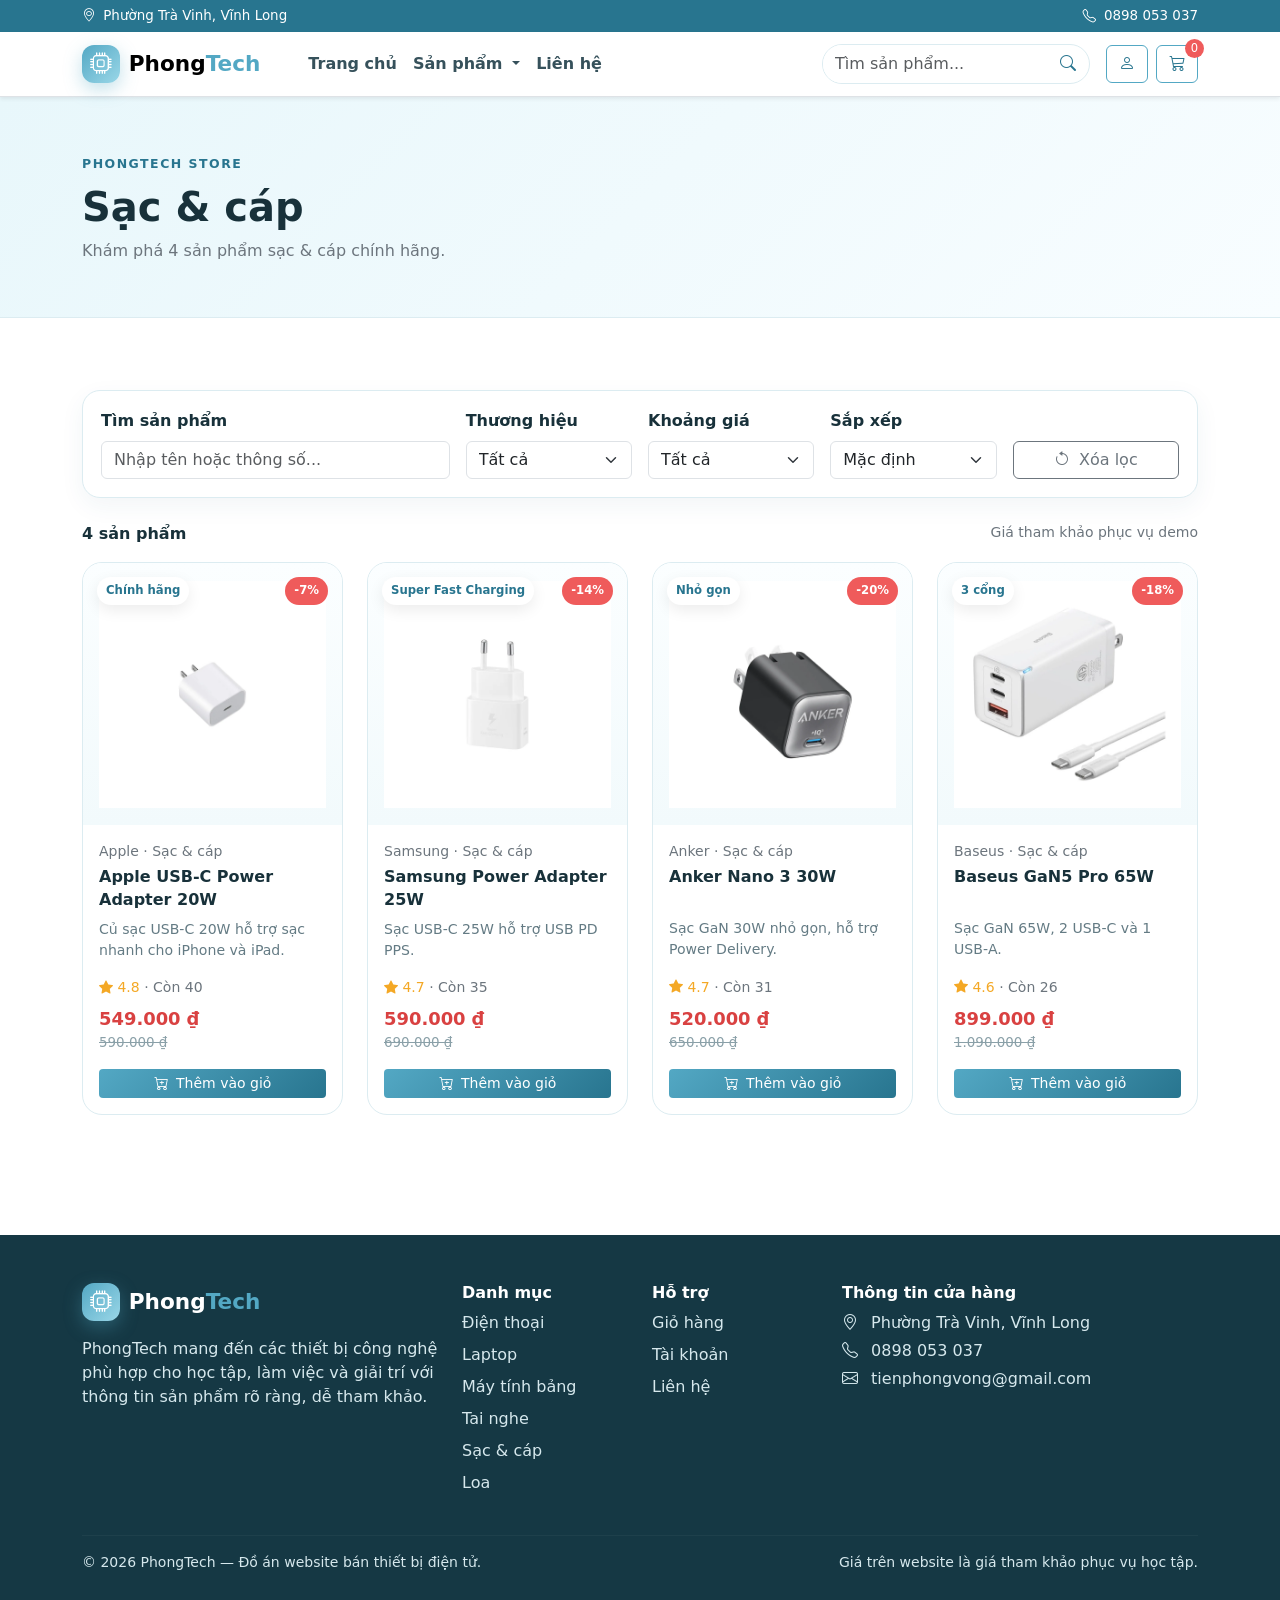
==== html/chargers.html @ 4c8fffdd "big update 0907" ====
<!doctype html>
<html lang="vi">
  <head>
    <meta charset="utf-8" />
    <meta name="viewport" content="width=device-width,initial-scale=1" />
    <meta
      name="description"
      content="PhongTech - Cửa hàng thiết bị điện tử cho học tập, làm việc và giải trí"
    />
    <title>Sạc & cáp | PhongTech</title>
    <link rel="preconnect" href="https://cdn.jsdelivr.net" />
    <link
      href="https://cdn.jsdelivr.net/npm/bootstrap@5.3.3/dist/css/bootstrap.min.css"
      rel="stylesheet"
    />
    <link
      href="https://cdn.jsdelivr.net/npm/bootstrap-icons@1.11.3/font/bootstrap-icons.min.css"
      rel="stylesheet"
    />
    <link rel="stylesheet" href="../css/style.css" />
  </head>
  <body data-category="chargers">
    <div id="site-header"></div>
    <main>
      <section class="page-hero">
        <div class="container">
          <span class="section-kicker">PhongTech Store</span>
          <h1 id="categoryTitle" class="fw-bold mt-2"></h1>
          <p id="categorySubtitle" class="text-secondary mb-0"></p>
        </div>
      </section>
      <section class="section-pad">
        <div class="container">
          <div class="filter-panel mb-4">
            <div class="row g-3 align-items-end">
              <div class="col-md-4">
                <label class="form-label fw-semibold">Tìm sản phẩm</label>
                <input
                  id="productSearch"
                  class="form-control"
                  placeholder="Nhập tên hoặc thông số..."
                />
              </div>
              <div class="col-6 col-md-2">
                <label class="form-label fw-semibold">Thương hiệu</label>
                <select id="brandFilter" class="form-select">
                  <option value="">Tất cả</option>
                </select>
              </div>
              <div class="col-6 col-md-2">
                <label class="form-label fw-semibold">Khoảng giá</label>
                <select id="priceFilter" class="form-select">
                  <option value="0">Tất cả</option>
                  <option value="1000000">Dưới 1 triệu</option>
                  <option value="5000000">Dưới 5 triệu</option>
                  <option value="10000000">Dưới 10 triệu</option>
                  <option value="20000000">Dưới 20 triệu</option>
                  <option value="30000000">Dưới 30 triệu</option>
                </select>
              </div>
              <div class="col-6 col-md-2">
                <label class="form-label fw-semibold">Sắp xếp</label>
                <select id="sortFilter" class="form-select">
                  <option value="featured">Mặc định</option>
                  <option value="price-asc">Giá tăng dần</option>
                  <option value="price-desc">Giá giảm dần</option>
                  <option value="rating">Đánh giá cao</option>
                  <option value="name">Tên A–Z</option>
                </select>
              </div>
              <div class="col-6 col-md-2">
                <button
                  id="clearFilters"
                  class="btn btn-outline-secondary w-100"
                >
                  <i class="bi bi-arrow-counterclockwise me-1"></i>
                  Xóa lọc
                </button>
              </div>
            </div>
          </div>
          <div class="d-flex justify-content-between mb-3">
            <strong id="resultCount"></strong>
            <span class="small text-secondary">Giá tham khảo phục vụ demo</span>
          </div>
          <div id="productGrid" class="row g-4"></div>
        </div>
      </section>
    </main>
    <div id="site-footer"></div>
    <script src="https://cdn.jsdelivr.net/npm/bootstrap@5.3.3/dist/js/bootstrap.bundle.min.js"></script>
    <script src="../js/data.js"></script>
    <script src="../js/common.js"></script>
    <script src="../js/category.js"></script>
  </body>
</html>
---- css/style.css ----
:root {
  --brand: #53a8c4;
  --brand-dark: #28758f;
  --brand-soft: #e8f7fb;
  --ink: #18313a;
  --muted: #647b84;
  --surface: #f6fbfd;
  --border: #dcecf1;
  --shadow: 0 14px 40px rgba(30, 92, 111, 0.12);
}
* {
  box-sizing: border-box;
}
body {
  font-family:
    Inter,
    system-ui,
    -apple-system,
    "Segoe UI",
    sans-serif;
  color: var(--ink);
  background: #fff;
}
a {
  text-decoration: none;
  color: inherit;
}
.topbar {
  background: var(--brand-dark);
  color: #fff;
  font-size: 0.84rem;
  padding: 0.38rem 0;
}
.brand-logo {
  display: flex;
  align-items: center;
  gap: 0.55rem;
  font-weight: 800;
  font-size: 1.35rem;
}
.brand-logo > span:last-child > span {
  color: var(--brand);
}
.brand-mark {
  width: 38px;
  height: 38px;
  border-radius: 12px;
  display: grid;
  place-items: center;
  background: linear-gradient(135deg, var(--brand), #9ad7e8);
  color: #fff;
  box-shadow: 0 6px 18px rgba(83, 168, 196, 0.35);
}
.navbar .nav-link {
  font-weight: 600;
  color: #36515b;
}
.navbar .nav-link:hover {
  color: var(--brand-dark);
}
.nav-search {
  border: 1px solid var(--border);
  border-radius: 999px;
  overflow: hidden;
  background: #fff;
}
.nav-search input {
  border: 0;
  box-shadow: none !important;
  min-width: 220px;
}
.nav-search button {
  color: var(--brand-dark);
}
.btn-brand {
  background: linear-gradient(135deg, var(--brand), var(--brand-dark));
  border: 0;
  color: #fff;
}
.btn-brand:hover {
  color: #fff;
  filter: brightness(0.96);
  transform: translateY(-1px);
}
.btn-outline-brand {
  border-color: var(--brand);
  color: var(--brand-dark);
}
.btn-outline-brand:hover {
  background: var(--brand);
  color: #fff;
}
.cart-count {
  position: absolute;
  top: -7px;
  right: -7px;
  background: #ef5b5b;
  color: #fff;
  min-width: 19px;
  height: 19px;
  padding: 0 5px;
  border-radius: 999px;
  font-size: 0.72rem;
  display: grid;
  place-items: center;
}
.hero {
  background: radial-gradient(
      circle at 85% 15%,
      rgba(154, 215, 232, 0.65),
      transparent 34%
    ),
    linear-gradient(135deg, #f5fcfe, #e9f8fb);
  padding: 78px 0;
  overflow: hidden;
}
.hero h1 {
  font-size: clamp(2.25rem, 5vw, 4.25rem);
  line-height: 1.06;
  font-weight: 850;
  letter-spacing: -0.04em;
}
.hero-highlight {
  color: var(--brand-dark);
}
.hero-card {
  background: rgba(255, 255, 255, 0.75);
  backdrop-filter: blur(14px);
  border: 1px solid rgba(255, 255, 255, 0.8);
  border-radius: 28px;
  padding: 24px;
  box-shadow: var(--shadow);
}
.hero-products {
  display: grid;
  grid-template-columns: repeat(2, 1fr);
  gap: 16px;
}
.hero-mini {
  background: #fff;
  border: 1px solid var(--border);
  border-radius: 20px;
  padding: 16px;
  text-align: center;
}
.hero-mini img {
  width: 100%;
  height: 150px;
  object-fit: contain;
}
.trust-strip {
  margin-top: -28px;
  position: relative;
  z-index: 2;
}
.trust-box {
  background: #fff;
  border: 1px solid var(--border);
  border-radius: 20px;
  box-shadow: var(--shadow);
  padding: 20px;
}
.trust-item {
  display: flex;
  align-items: center;
  gap: 12px;
}
.trust-item i {
  font-size: 1.65rem;
  color: var(--brand-dark);
}
.section-pad {
  padding: 72px 0;
}
.section-heading {
  display: flex;
  justify-content: space-between;
  gap: 20px;
  align-items: end;
  margin-bottom: 28px;
}
.section-heading h2 {
  font-weight: 800;
  margin: 0.25rem 0 0;
}
.section-kicker {
  text-transform: uppercase;
  letter-spacing: 0.12em;
  font-size: 0.78rem;
  font-weight: 800;
  color: var(--brand-dark);
}
.category-tile {
  display: block;
  background: linear-gradient(145deg, #fff, var(--brand-soft));
  border: 1px solid var(--border);
  border-radius: 22px;
  padding: 24px;
  transition: 0.25s;
  height: 100%;
}
.category-tile:hover {
  transform: translateY(-5px);
  box-shadow: var(--shadow);
  border-color: #b9e0eb;
}
.category-icon {
  width: 56px;
  height: 56px;
  border-radius: 18px;
  background: #fff;
  color: var(--brand-dark);
  display: grid;
  place-items: center;
  font-size: 1.6rem;
  margin-bottom: 18px;
  box-shadow: 0 8px 22px rgba(40, 117, 143, 0.1);
}
.product-card {
  border: 1px solid var(--border);
  border-radius: 20px;
  overflow: hidden;
  background: #fff;
  transition: 0.25s;
  display: flex;
  flex-direction: column;
}
.product-card:hover {
  transform: translateY(-5px);
  box-shadow: var(--shadow);
  border-color: #bddfe9;
}
.product-image-wrap {
  display: block;
  background: linear-gradient(180deg, #fbfeff, #f2fafc);
  position: relative;
  padding: 16px;
}
.product-image {
  width: 100%;
  height: 230px;
  object-fit: contain;
  transition: 0.3s;
}
.product-card:hover .product-image {
  transform: scale(1.04);
}
.product-badge,
.discount-badge {
  position: absolute;
  top: 14px;
  padding: 5px 9px;
  border-radius: 999px;
  font-size: 0.73rem;
  font-weight: 800;
}
.product-badge {
  left: 14px;
  background: #fff;
  color: var(--brand-dark);
  box-shadow: 0 5px 15px rgba(0, 0, 0, 0.08);
}
.discount-badge {
  right: 14px;
  background: #ef5b5b;
  color: #fff;
}
.product-title {
  font-size: 1rem;
  font-weight: 750;
  line-height: 1.4;
  min-height: 44px;
}
.product-title a:hover {
  color: var(--brand-dark);
}
.product-short {
  color: var(--muted);
  font-size: 0.88rem;
  min-height: 42px;
}
.rating {
  color: #f4a825;
}
.price {
  font-weight: 850;
  color: #d94141;
  font-size: 1.12rem;
}
.old-price {
  text-decoration: line-through;
  color: #8aa0a8;
  font-size: 0.84rem;
}
.promo-section {
  background: linear-gradient(135deg, var(--brand-dark), #1c4f60);
  color: #fff;
}
.page-hero {
  background: linear-gradient(135deg, var(--brand-soft), #f8fdff);
  padding: 54px 0;
  border-bottom: 1px solid var(--border);
}
.filter-panel {
  background: #fff;
  border: 1px solid var(--border);
  border-radius: 18px;
  padding: 18px;
  box-shadow: 0 8px 25px rgba(30, 92, 111, 0.06);
}
.empty-state {
  text-align: center;
  padding: 65px 20px;
  background: var(--surface);
  border: 1px dashed #b7dce7;
  border-radius: 22px;
}
.empty-state i {
  font-size: 3rem;
  color: var(--brand);
}
.breadcrumb-custom {
  display: flex;
  gap: 10px;
  flex-wrap: wrap;
  color: var(--muted);
  font-size: 0.9rem;
}
.breadcrumb-custom a:hover {
  color: var(--brand-dark);
}
.detail-image-box {
  background: linear-gradient(180deg, #fbfeff, #eef9fc);
  border: 1px solid var(--border);
  border-radius: 28px;
  padding: 35px;
  box-shadow: var(--shadow);
}
.detail-image-box img {
  width: 100%;
  height: 470px;
  object-fit: contain;
}
.detail-price {
  font-size: 2rem;
  font-weight: 900;
  color: #d94141;
}
.qty-input {
  width: 90px;
}
.service-grid {
  display: grid;
  grid-template-columns: repeat(3, 1fr);
  gap: 10px;
}
.service-grid > div {
  border: 1px solid var(--border);
  border-radius: 14px;
  padding: 13px;
  text-align: center;
  font-size: 0.82rem;
}
.service-grid i {
  display: block;
  font-size: 1.25rem;
  color: var(--brand-dark);
  margin-bottom: 5px;
}
.spec-table {
  border: 1px solid var(--border);
  border-radius: 18px;
  overflow: hidden;
}
.spec-row {
  display: grid;
  grid-template-columns: minmax(150px, 30%) 1fr;
  padding: 14px 18px;
  border-bottom: 1px solid var(--border);
}
.spec-row:last-child {
  border-bottom: 0;
}
.spec-row:nth-child(odd) {
  background: var(--surface);
}
.cart-layout {
  display: grid;
  grid-template-columns: 1fr 340px;
  gap: 28px;
}
.cart-item {
  display: grid;
  grid-template-columns: 120px 1fr auto;
  gap: 18px;
  align-items: center;
  border: 1px solid var(--border);
  border-radius: 18px;
  padding: 16px;
  margin-bottom: 14px;
}
.cart-item img {
  width: 110px;
  height: 95px;
  object-fit: contain;
  background: var(--surface);
  border-radius: 14px;
}
.cart-actions {
  text-align: right;
}
.qty-group {
  width: 120px;
  margin-bottom: 8px;
}
.summary-card {
  border: 1px solid var(--border);
  border-radius: 20px;
  padding: 22px;
  position: sticky;
  top: 110px;
  box-shadow: var(--shadow);
}
.auth-shell {
  max-width: 920px;
  margin: auto;
  border: 1px solid var(--border);
  border-radius: 26px;
  overflow: hidden;
  box-shadow: var(--shadow);
  background: #fff;
}
.auth-side {
  background: linear-gradient(135deg, var(--brand-dark), var(--brand));
  color: #fff;
  padding: 45px;
}
.contact-card {
  border: 1px solid var(--border);
  border-radius: 20px;
  padding: 24px;
  height: 100%;
  background: #fff;
}
.contact-icon {
  width: 48px;
  height: 48px;
  display: grid;
  place-items: center;
  border-radius: 15px;
  background: var(--brand-soft);
  color: var(--brand-dark);
  font-size: 1.25rem;
}
.footer {
  background: #153844;
  color: #d6e8ed;
}
.footer h6 {
  color: #fff;
  font-weight: 800;
}
.footer a {
  color: #d6e8ed;
  display: inline-block;
  margin-bottom: 8px;
}
.footer a:hover {
  color: #fff;
}
.footer hr {
  border-color: rgba(255, 255, 255, 0.15);
}
@media (max-width: 991.98px) {
  .nav-search input {
    min-width: 0;
  }
  .cart-layout {
    grid-template-columns: 1fr;
  }
  .summary-card {
    position: static;
  }
  .hero {
    padding: 55px 0;
  }
  .detail-image-box img {
    height: 360px;
  }
}
@media (max-width: 767.98px) {
  .product-image {
    height: 170px;
  }
  .product-card .p-3 {
    padding: 12px !important;
  }
  .product-title {
    font-size: 0.91rem;
    min-height: 40px;
  }
  .price {
    font-size: 0.98rem;
  }
  .section-pad {
    padding: 50px 0;
  }
  .section-heading {
    align-items: start;
    flex-direction: column;
  }
  .hero-products {
    margin-top: 30px;
  }
  .hero-mini img {
    height: 110px;
  }
  .trust-strip {
    margin-top: 0;
  }
  .trust-item {
    margin-bottom: 12px;
  }
  .detail-image-box img {
    height: 290px;
  }
  .service-grid {
    grid-template-columns: 1fr;
  }
  .spec-row {
    grid-template-columns: 1fr;
    gap: 5px;
  }
  .cart-item {
    grid-template-columns: 82px 1fr;
  }
  .cart-item img {
    width: 78px;
    height: 78px;
  }
  .cart-actions {
    grid-column: 1/-1;
    display: flex;
    justify-content: space-between;
    align-items: center;
  }
  .qty-group {
    margin: 0;
  }
  .auth-side {
    padding: 28px;
  }
  .topbar .container {
    font-size: 0.76rem;
  }
}
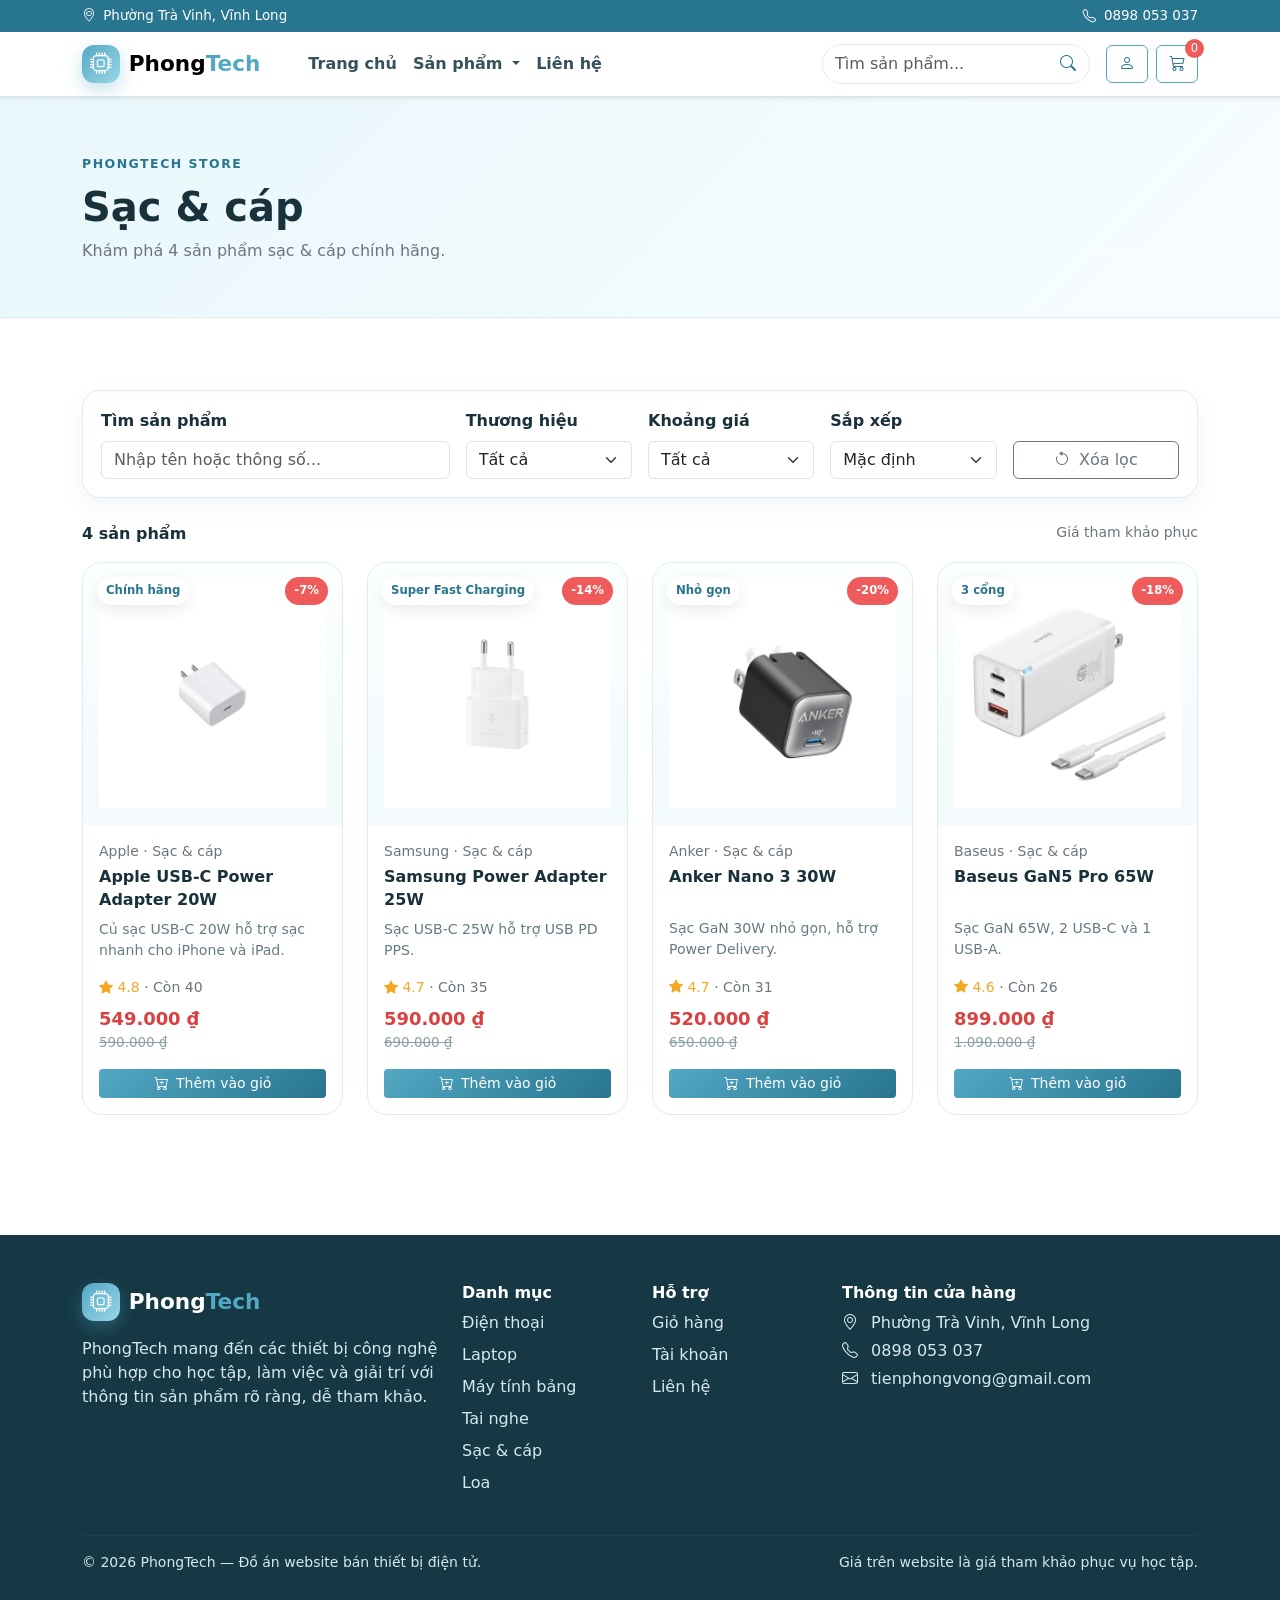
==== commit 7ce03f25: "update text in html and index" ====
--- a/html/chargers.html
+++ b/html/chargers.html
@@ -81,7 +81,7 @@
           </div>
           <div class="d-flex justify-content-between mb-3">
             <strong id="resultCount"></strong>
-            <span class="small text-secondary">Giá tham khảo phục vụ demo</span>
+            <span class="small text-secondary">Giá tham khảo phục</span>
           </div>
           <div id="productGrid" class="row g-4"></div>
         </div>
